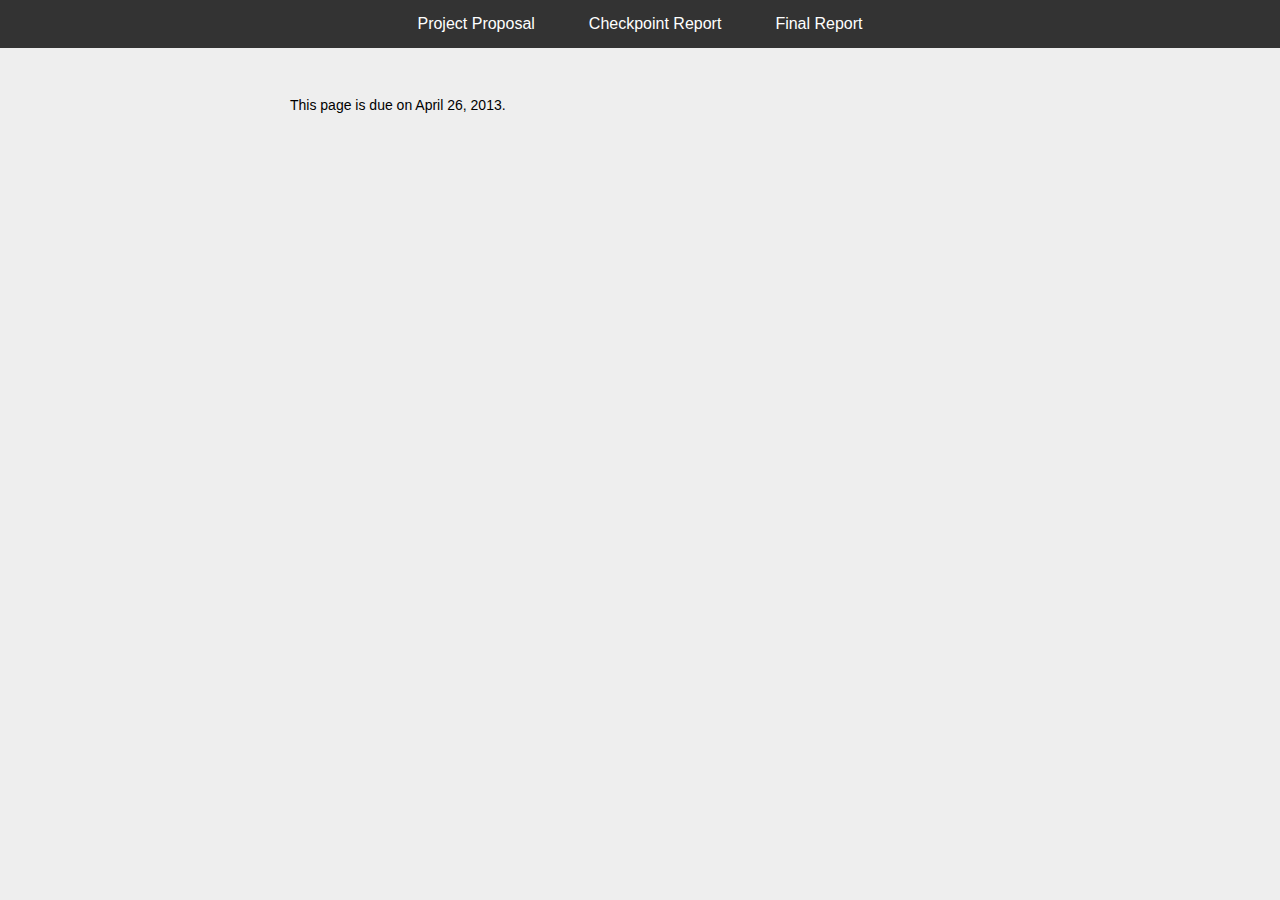
==== checkpoint.html @ 01b89a51 "commiting some images and stuff" ====
<!doctype html>
<html>
<head>
	<title>Checkpoint Report</title>
	<link rel="stylesheet" type="text/css" href="style/reset.css">
	<link rel="stylesheet" type="text/css" href="style/style.css">
</head>
<body>
	<div id="nav">
	<ul>
		<li><a href="index.html">Project Proposal</a></li>
		<li><a href="checkpoint.html">Checkpoint Report</a></li>
		<li><a href="final.html">Final Report</a></li>
	</ul>
</div>
<div id="content">
	<p>This page is due on April 26, 2013.</p>
</div>
</body>
</html>
---- style/style.css ----
body {
	background-color: #eee;
}

#content {
	width: 700px;
	margin: 90px auto 0 auto;
	font: 12px 'Armata','Helvetica Neue', Helvetica, Arial, sans-serif;
}

h1 {
	font: 24px 'Armata', 'Helvetica Neue', Helvetica, Arial, sans-serif;
	margin: 10px 0;
}

h2 {
	font: 18px 'Armata', 'Helvetica Neue', Helvetica, Arial, sans-serif;
	margin: 5px 0;
}

pre {
	font: 14px 'Courier New', 'Courier';
	line-height: 140%;
}

ul {
	list-style: none;
	width: 100%;
	text-align: center;
	background-color: #333;
	position: fixed;
	top: 0;
}

li {
	display: inline-block;
	margin: 15px 25px;
	text-decoration: none;
	color: white;
}

a {
	color: white;
	text-decoration: none;
	font: 16px 'Armata', 'Helvetica Neue', Helvetica, Arial, sans-serif;
}

p {
	font: 14px 'PT Sans', 'Helvetica Neue', Helvetica, Arial, sans-serif;
	padding: 5px 0;
	line-height: 150%;
}

a:hover {
	color: #75BF00;
}

.pictures {
	overflow: auto;
	width: 550px;
	margin: 0 auto;
}

.pictures img {
	width: 225px;
	height: 300px;
	margin: 20px;
}

.pictures img:first-child {
	float: left;
}
.pictures img:last-child {
	float: right;
}
.pictures p {
	text-align: center;
}

#sidenav li:first-child {
	border-top: none;
}

#sidenav li {
	display: block;
	padding: 10px 0;
	margin: 0;
	border-bottom: 1px solid #eee;
	border-top: 1px solid #333;
	text-align: center;
}

#sidenav ul {
	position: fixed;
	top: 90px;
	left: 20px;
	background-color: white;
	width: 200px;
	background-color: #fff;
	border-radius: 6px;
	overflow: hidden;
	border: 1px solid #333;
}

#sidenav a {
	color: #333;
}

#sidenav a:hover {
	color: #75BF00;
}

#scheduleTab {
  width: 680px;
  margin: 15px auto;
}
#scheduleTab .left {
  background: #f0f0f0;
  float: left;
  width: 210px;
  padding: 6px;
  border-right: 1px #333 solid;
}
#scheduleTab .right {
  float: right;
  width: 440px;
  padding: 6px;
}
.week {
  display: block;
  overflow: hidden;
  padding: 10px 0;
}
#scheduleTab > .details {
  padding: 6px;
  border: 0px;
}

#resources ul {
	position: relative;
	width: auto;
	height: auto;
	background-color: transparent;
	text-align: left;
	color: black;
	list-style-type: square;
	list-style: square;
	overflow: inherit;
}

#resources li {
	color: black;
	list-style: square;
	font: 14px 'Helvetica Neue', Helvetica, Arial, sans-serif;
	line-height: 150%;
}

#resources a {
	color: #75BF00;
}

#resources a:hover {
	color: #759F00;
}
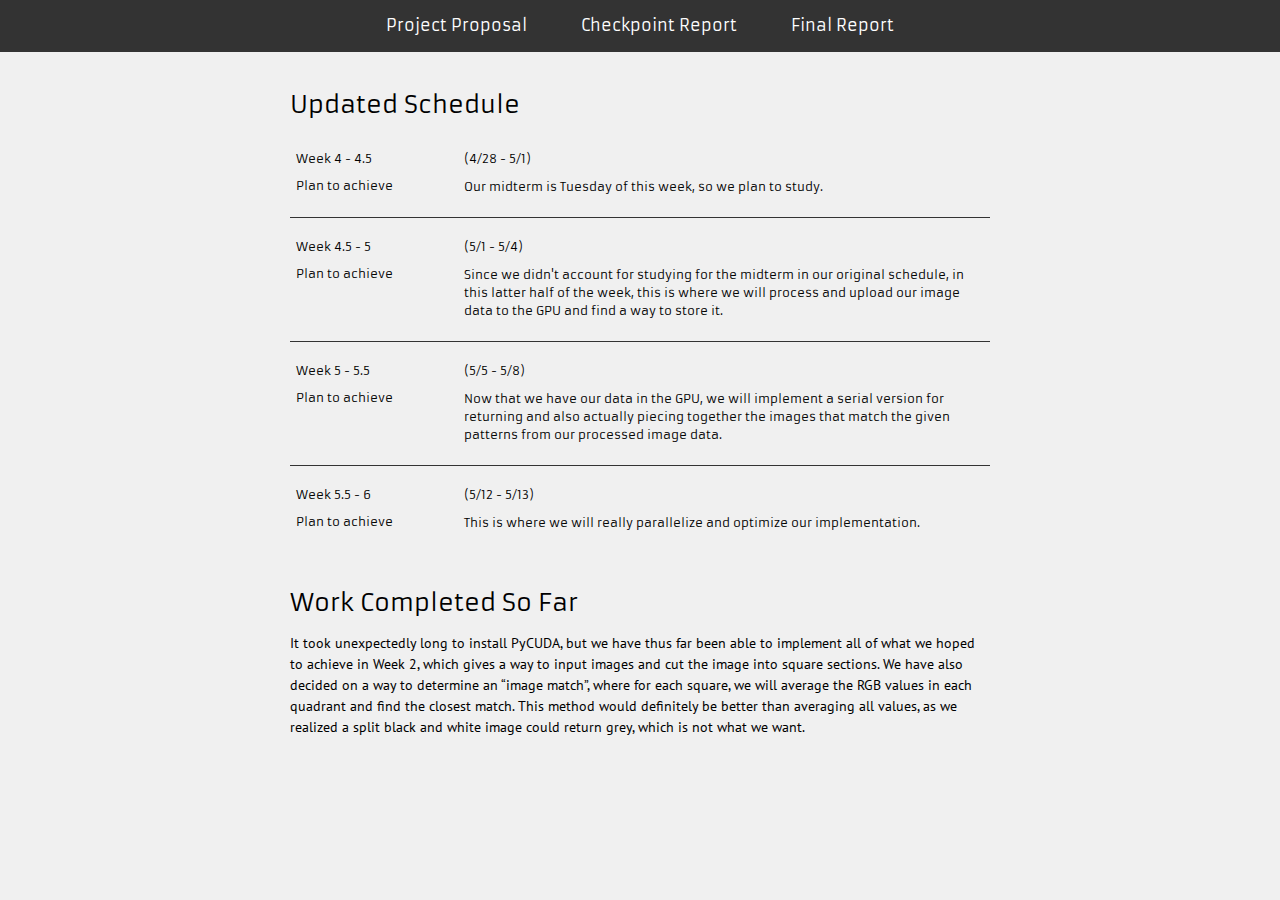
==== commit 8dcf366b: "starting checkpoint shiz" ====
--- a/checkpoint.html
+++ b/checkpoint.html
@@ -4,6 +4,8 @@
 	<title>Checkpoint Report</title>
 	<link rel="stylesheet" type="text/css" href="style/reset.css">
 	<link rel="stylesheet" type="text/css" href="style/style.css">
+  <link href='http://fonts.googleapis.com/css?family=Armata' rel='stylesheet' type='text/css'>
+  <link href='http://fonts.googleapis.com/css?family=PT+Sans' rel='stylesheet' type='text/css'>
 </head>
 <body>
 	<div id="nav">
@@ -14,7 +16,41 @@
 	</ul>
 </div>
 <div id="content">
-	<p>This page is due on April 26, 2013.</p>
+  <div id="summary">
+    <h1>Updated Schedule</h1>
+    <div id="scheduleTab">
+      <div class="week">
+      <div class="left">Week 4 - 4.5</div>
+      <div class="right">(4/28 - 5/1)</div>
+      <div class="left details"><em>Plan to achieve</em></div>
+      <div class="right details">Our midterm is Tuesday of this week, so we plan  to study.</div>
+      </div>
+      <div class="week">
+      <div class="left">Week 4.5 - 5</div>
+      <div class="right">(5/1 - 5/4)</div>
+      <div class="left details"><em>Plan to achieve</em></div>
+      <div class="right details">Since we didn't account for studying for the midterm in our original schedule, in this latter half of the week, this is where we will process and upload our image data to the GPU and find a way to store it.</div>
+      </div>
+      <div class="week">
+      <div class="left">Week 5 - 5.5</div>
+      <div class="right">(5/5 - 5/8)</div>
+      <div class="left details"><em>Plan to achieve</em></div>
+      <div class="right details">Now that we have our data in the GPU, we will implement a serial version for returning and also actually piecing together the images that match the given patterns from our processed image data.</div>
+      </div>
+      <div class="week">
+      <div class="left">Week 5.5 - 6</div>
+      <div class="right">(5/12 - 5/13)</div>
+      <div class="left details"><em>Plan to achieve</em></div>
+      <div class="right details">This is where we will really parallelize and optimize our implementation.</div>
+      </div>
+    </div>
+  </div>
+  
+	<div id="progress">
+    <h1>Work Completed So Far</h1>
+    <p>It took unexpectedly long to install PyCUDA, but we have thus far been able to implement all of what we hoped to achieve in Week 2, which gives a way to input images and cut the image into square sections. We have also decided on a way to determine an &ldquo;image match&rdquo;, where for each square, we will average the RGB values in each quadrant and find the closest match. This method would definitely be better than averaging all values, as we realized a split black and white image could return grey, which is not what we want.</p>
+  </div>
+  <br /><br /><br /><br /><br />
 </div>
 </body>
 </html>--- a/style/style.css
+++ b/style/style.css
@@ -1,5 +1,5 @@
 body {
-	background-color: #eee;
+	background-color: #f0f0f0;
 }
 
 #content {
@@ -18,28 +18,52 @@
 	margin: 5px 0;
 }
 
+#header {
+	font: 28px 'Armata', 'Helvetica Neue', Helvetica, Arial, sans-serif;
+	margin-bottom: 20px;
+}
+.subtitle {
+	font: 18px 'PT Sans', 'Helvetica Neue', Helvetica, Arial, sans-serif;
+	margin-top: 5px;
+}
+
+#goals ul {
+	margin-top: 10px;
+	margin-bottom: 10px;
+}
+
 pre {
 	font: 14px 'Courier New', 'Courier';
 	line-height: 140%;
 }
 
-ul {
+#nav {
+	z-index: 10;
+}
+
+#nav a {
+	z-index: 10;
+}
+
+#nav ul {
 	list-style: none;
 	width: 100%;
 	text-align: center;
 	background-color: #333;
 	position: fixed;
 	top: 0;
-}
-
-li {
+	left: 0;
+	margin-left: 0;
+}
+
+#nav li {
 	display: inline-block;
 	margin: 15px 25px;
 	text-decoration: none;
 	color: white;
 }
 
-a {
+#nav a {
 	color: white;
 	text-decoration: none;
 	font: 16px 'Armata', 'Helvetica Neue', Helvetica, Arial, sans-serif;
@@ -51,8 +75,8 @@
 	line-height: 150%;
 }
 
-a:hover {
-	color: #75BF00;
+#nav a:hover {
+	color: #00BF00;
 }
 
 .pictures {
@@ -77,17 +101,26 @@
 	text-align: center;
 }
 
-#sidenav li:first-child {
+#sidenav a:first-child {
 	border-top: none;
 }
 
-#sidenav li {
+#sidenav a {
 	display: block;
-	padding: 10px 0;
+	padding: 8px 0;
 	margin: 0;
-	border-bottom: 1px solid #eee;
+	border-bottom: 1px solid #ccc;
 	border-top: 1px solid #333;
 	text-align: center;
+	background: rgb(255,255,255); /* Old browsers */
+	background: -moz-linear-gradient(top,  rgba(255,255,255,1) 0%, rgba(246,246,246,1) 47%, rgba(237,237,237,1) 100%); /* FF3.6+ */
+	background: -webkit-gradient(linear, left top, left bottom, color-stop(0%,rgba(255,255,255,1)), color-stop(47%,rgba(246,246,246,1)), color-stop(100%,rgba(237,237,237,1))); /* Chrome,Safari4+ */
+	background: -webkit-linear-gradient(top,  rgba(255,255,255,1) 0%,rgba(246,246,246,1) 47%,rgba(237,237,237,1) 100%); /* Chrome10+,Safari5.1+ */
+	background: -o-linear-gradient(top,  rgba(255,255,255,1) 0%,rgba(246,246,246,1) 47%,rgba(237,237,237,1) 100%); /* Opera 11.10+ */
+	background: -ms-linear-gradient(top,  rgba(255,255,255,1) 0%,rgba(246,246,246,1) 47%,rgba(237,237,237,1) 100%); /* IE10+ */
+	background: linear-gradient(to bottom,  rgba(255,255,255,1) 0%,rgba(246,246,246,1) 47%,rgba(237,237,237,1) 100%); /* W3C */
+	filter: progid:DXImageTransform.Microsoft.gradient( startColorstr='#ffffff', endColorstr='#ededed',GradientType=0 ); /* IE6-9 */
+	font: 15px 'Armata', 'Helvetica Neue', Helvetica, Arial, sans-serif;
 }
 
 #sidenav ul {
@@ -100,6 +133,9 @@
 	border-radius: 6px;
 	overflow: hidden;
 	border: 1px solid #333;
+	-moz-box-shadow: 0 1px 3px 0 #666;
+	-webkit-box-shadow: 0 1px 3px 0 #666;
+	box-shadow: 0 1px 3px 0 #666;
 }
 
 #sidenav a {
@@ -107,37 +143,77 @@
 }
 
 #sidenav a:hover {
-	color: #75BF00;
-}
-
-#scheduleTab {
-  width: 680px;
-  margin: 15px auto;
-}
+	color: #00AF00;
+background: rgb(229,229,229); /* Old browsers */
+background: -moz-linear-gradient(top,  rgba(229,229,229,1) 0%, rgba(246,246,246,1) 36%, rgba(201,201,201,1) 100%); /* FF3.6+ */
+background: -webkit-gradient(linear, left top, left bottom, color-stop(0%,rgba(229,229,229,1)), color-stop(36%,rgba(246,246,246,1)), color-stop(100%,rgba(201,201,201,1))); /* Chrome,Safari4+ */
+background: -webkit-linear-gradient(top,  rgba(229,229,229,1) 0%,rgba(246,246,246,1) 36%,rgba(201,201,201,1) 100%); /* Chrome10+,Safari5.1+ */
+background: -o-linear-gradient(top,  rgba(229,229,229,1) 0%,rgba(246,246,246,1) 36%,rgba(201,201,201,1) 100%); /* Opera 11.10+ */
+background: -ms-linear-gradient(top,  rgba(229,229,229,1) 0%,rgba(246,246,246,1) 36%,rgba(201,201,201,1) 100%); /* IE10+ */
+background: linear-gradient(to bottom,  rgba(229,229,229,1) 0%,rgba(246,246,246,1) 36%,rgba(201,201,201,1) 100%); /* W3C */
+filter: progid:DXImageTransform.Microsoft.gradient( startColorstr='#e5e5e5', endColorstr='#c9c9c9',GradientType=0 ); /* IE6-9 */
+	overflow: hidden;
+}
+
+#sidenav a:first-child:active {
+	border-top-left-radius: 6px;
+	border-top-right-radius: 6px;
+}
+#sidenav a:first-child:hover {
+	border-top-left-radius: 6px;
+	border-top-right-radius: 6px;
+}
+#sidenav a:first-child:visited {
+	border-top-left-radius: 6px;
+	border-top-right-radius: 6px;
+}
+#sidenav a:first-child:link {
+	border-top-left-radius: 6px;
+	border-top-right-radius: 6px;
+}
+#sidenav a:last-child:hover {
+	border-bottom-right-radius: 6px;
+	border-bottom-left-radius: 6px;
+}
+#sidenav a:last-child:visited {
+	border-bottom-right-radius: 6px;
+	border-bottom-left-radius: 6px;
+}
+#sidenav a:last-child:link {
+	border-bottom-right-radius: 6px;
+	border-bottom-left-radius: 6px;
+}
+
 #scheduleTab .left {
   background: #f0f0f0;
   float: left;
-  width: 210px;
+  width: 150px;
   padding: 6px;
-  border-right: 1px #333 solid;
 }
 #scheduleTab .right {
   float: right;
-  width: 440px;
+  width: 520px;
   padding: 6px;
 }
 .week {
   display: block;
   overflow: hidden;
-  padding: 10px 0;
+  padding: 15px 0;
+  border-bottom: 1px #333 solid;
+}
+.week:last-child {
+  border: none;
+  padding-bottom: 40px;
 }
 #scheduleTab > .details {
   padding: 6px;
   border: 0px;
 }
-
-#resources ul {
-	position: relative;
+.right.details {
+	line-height: 150%;
+}
+
+ul {
 	width: auto;
 	height: auto;
 	background-color: transparent;
@@ -145,21 +221,29 @@
 	color: black;
 	list-style-type: square;
 	list-style: square;
-	overflow: inherit;
-}
-
-#resources li {
+	margin-left: 20px;
+	z-index: 0;
+}
+
+li {
 	color: black;
+	font: 14px 'PT Sans', 'Helvetica Neue', Helvetica, Arial, sans-serif;
+	line-height: 150%;
+	margin: 5px 0;
+	list-style-type: square;
 	list-style: square;
-	font: 14px 'Helvetica Neue', Helvetica, Arial, sans-serif;
-	line-height: 150%;
-}
-
-#resources a {
-	color: #75BF00;
-}
-
-#resources a:hover {
-	color: #759F00;
-}
-
+	display: list-item;
+	z-index: 0;
+}
+
+a {
+	color: #009F00;
+	font: 14px 'PT Sans', 'Helvetica Neue', Helvetica, Arial, sans-serif;
+	text-decoration: none;
+	z-index: 0;
+}
+
+ul a:hover {
+	color: #00BF00;
+}
+
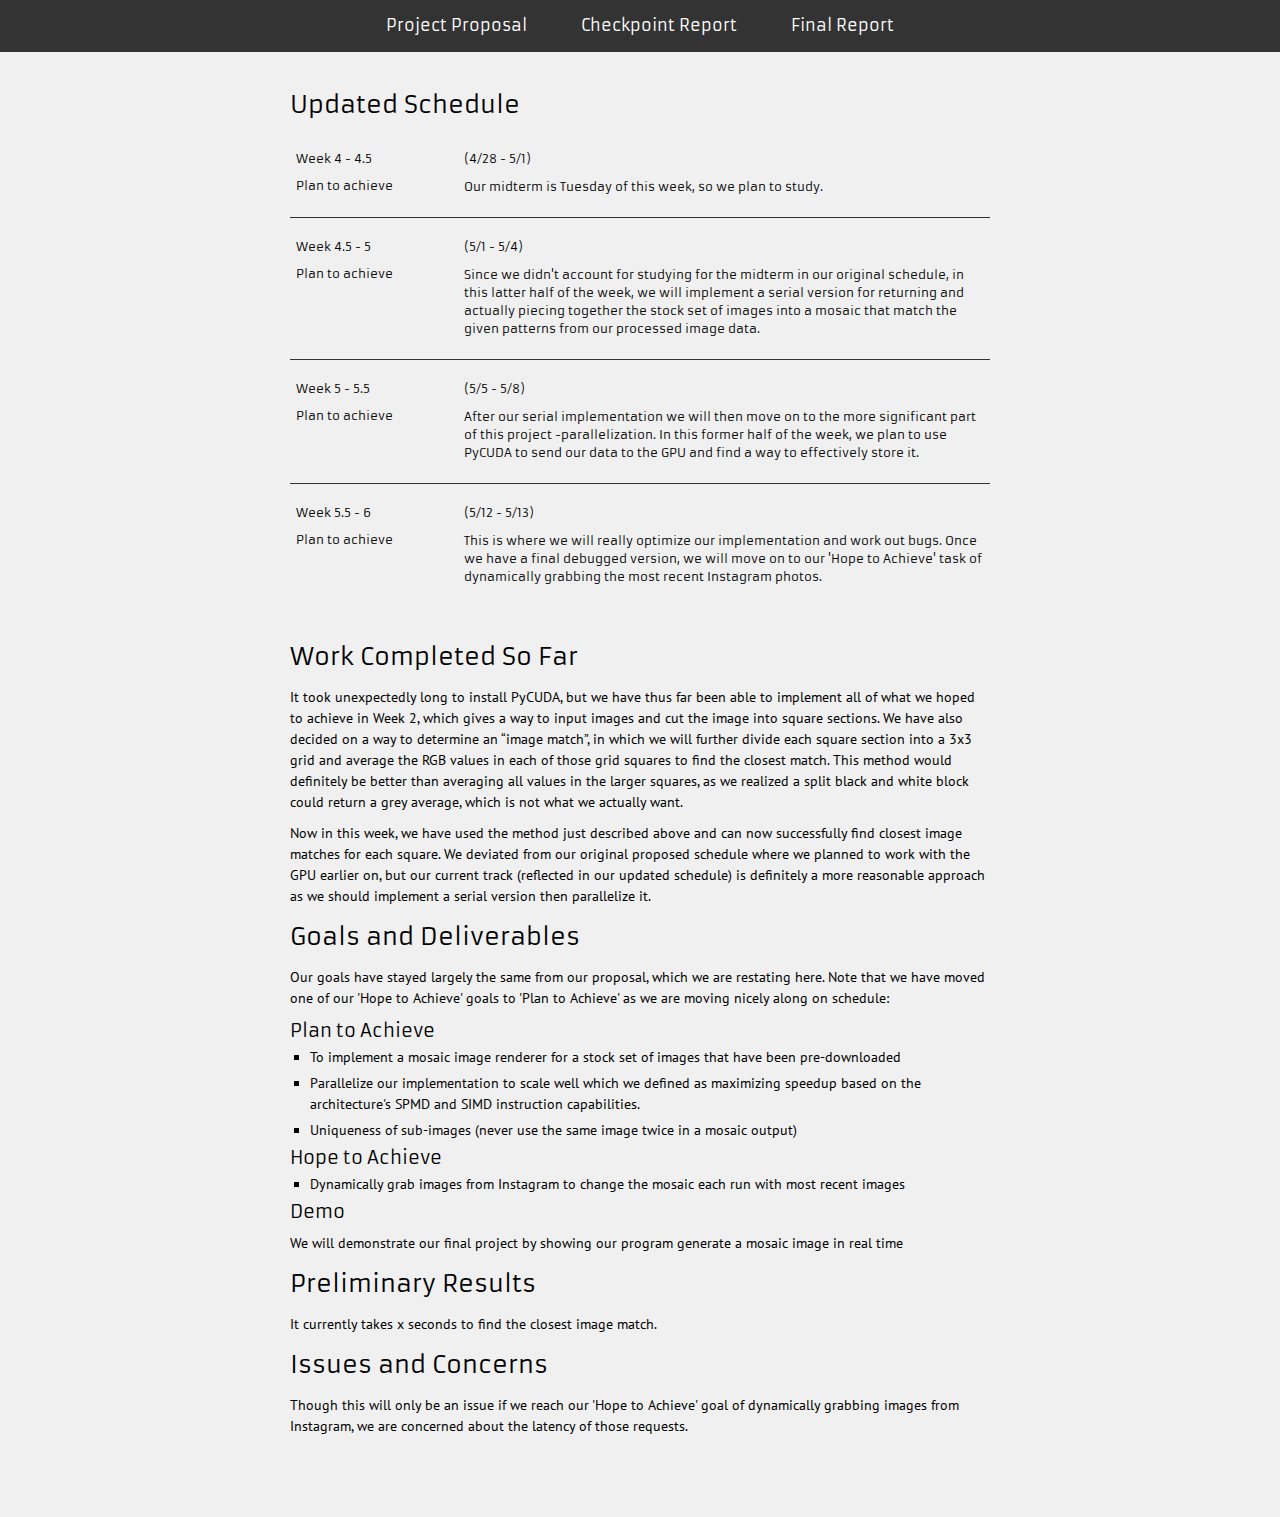
==== commit d39a6ef5: "yo tyler, how many seconds? update prelim results plz" ====
--- a/checkpoint.html
+++ b/checkpoint.html
@@ -29,28 +29,54 @@
       <div class="left">Week 4.5 - 5</div>
       <div class="right">(5/1 - 5/4)</div>
       <div class="left details"><em>Plan to achieve</em></div>
-      <div class="right details">Since we didn't account for studying for the midterm in our original schedule, in this latter half of the week, this is where we will process and upload our image data to the GPU and find a way to store it.</div>
+      <div class="right details">Since we didn't account for studying for the midterm in our original schedule, in this latter half of the week, we will implement a serial version for returning and actually piecing together the stock set of images into a mosaic that match the given patterns from our processed image data.</div>
       </div>
       <div class="week">
       <div class="left">Week 5 - 5.5</div>
       <div class="right">(5/5 - 5/8)</div>
       <div class="left details"><em>Plan to achieve</em></div>
-      <div class="right details">Now that we have our data in the GPU, we will implement a serial version for returning and also actually piecing together the images that match the given patterns from our processed image data.</div>
+      <div class="right details">After our serial implementation we will then move on to the more significant part of this project -parallelization. In this former half of the week, we plan to use PyCUDA to send our data to the GPU and find a way to effectively store it.</div>
       </div>
       <div class="week">
       <div class="left">Week 5.5 - 6</div>
       <div class="right">(5/12 - 5/13)</div>
       <div class="left details"><em>Plan to achieve</em></div>
-      <div class="right details">This is where we will really parallelize and optimize our implementation.</div>
+      <div class="right details">This is where we will really optimize our implementation and work out bugs. Once we have a final debugged version, we will move on to our 'Hope to Achieve' task of dynamically grabbing the most recent Instagram photos.</div>
       </div>
     </div>
   </div>
   
 	<div id="progress">
     <h1>Work Completed So Far</h1>
-    <p>It took unexpectedly long to install PyCUDA, but we have thus far been able to implement all of what we hoped to achieve in Week 2, which gives a way to input images and cut the image into square sections. We have also decided on a way to determine an &ldquo;image match&rdquo;, where for each square, we will average the RGB values in each quadrant and find the closest match. This method would definitely be better than averaging all values, as we realized a split black and white image could return grey, which is not what we want.</p>
+    <p>It took unexpectedly long to install PyCUDA, but we have thus far been able to implement all of what we hoped to achieve in Week 2, which gives a way to input images and cut the image into square sections. We have also decided on a way to determine an &ldquo;image match&rdquo;, in which we will further divide each square section into a 3x3 grid and average the RGB values in each of those grid squares to find the closest match. This method would definitely be better than averaging all values in the larger squares, as we realized a split black and white block could return a grey average, which is not what we actually want.</p>
+    <p>Now in this week, we have used the method just described above and can now successfully find closest image matches for each square. We deviated from our original proposed schedule where we planned to work with the GPU earlier on, but our current track (reflected in our updated schedule) is definitely a more reasonable approach as we should implement a serial version <i>then</i> parallelize it.</p>
+  </div>
+
+  <div id="newgoals">
+    <h1>Goals and Deliverables</h1>
+		<p>Our goals have stayed largely the same from our proposal, which we are restating here. Note that we have moved one of our 'Hope to Achieve' goals to 'Plan to Achieve' as we are moving nicely along on schedule:</p>
+		<h2>Plan to Achieve</h2>
+		<ul>
+			<li>To implement a mosaic image renderer for a stock set of images that have been pre-downloaded</li>
+			<li>Parallelize our implementation to scale well which we defined as maximizing speedup based on the architecture's SPMD and SIMD instruction capabilities.
+			<li>Uniqueness of sub-images (never use the same image twice in a mosaic output)</li>
+		</ul>
+		<h2>Hope to Achieve</h2>
+		<ul>
+			<li>Dynamically grab images from Instagram to change the mosaic each run with most recent images</li>
+		</ul>
+		<h2>Demo</h2>
+		<p>We will demonstrate our final project by showing our program generate a mosaic image in real time</p>
+  </div>
+  <div id="preliminaryresults">
+    <h1>Preliminary Results</h1>
+    <p>It currently takes <b>x seconds</b> to find the closest image match.</p>
+  </div>
+  <div id="concerns">
+    <h1>Issues and Concerns</h1>
+    <p>Though this will only be an issue if we reach our 'Hope to Achieve' goal of dynamically grabbing images from Instagram, we are concerned about the latency of those requests.</p>
   </div>
   <br /><br /><br /><br /><br />
 </div>
 </body>
-</html>+</html>
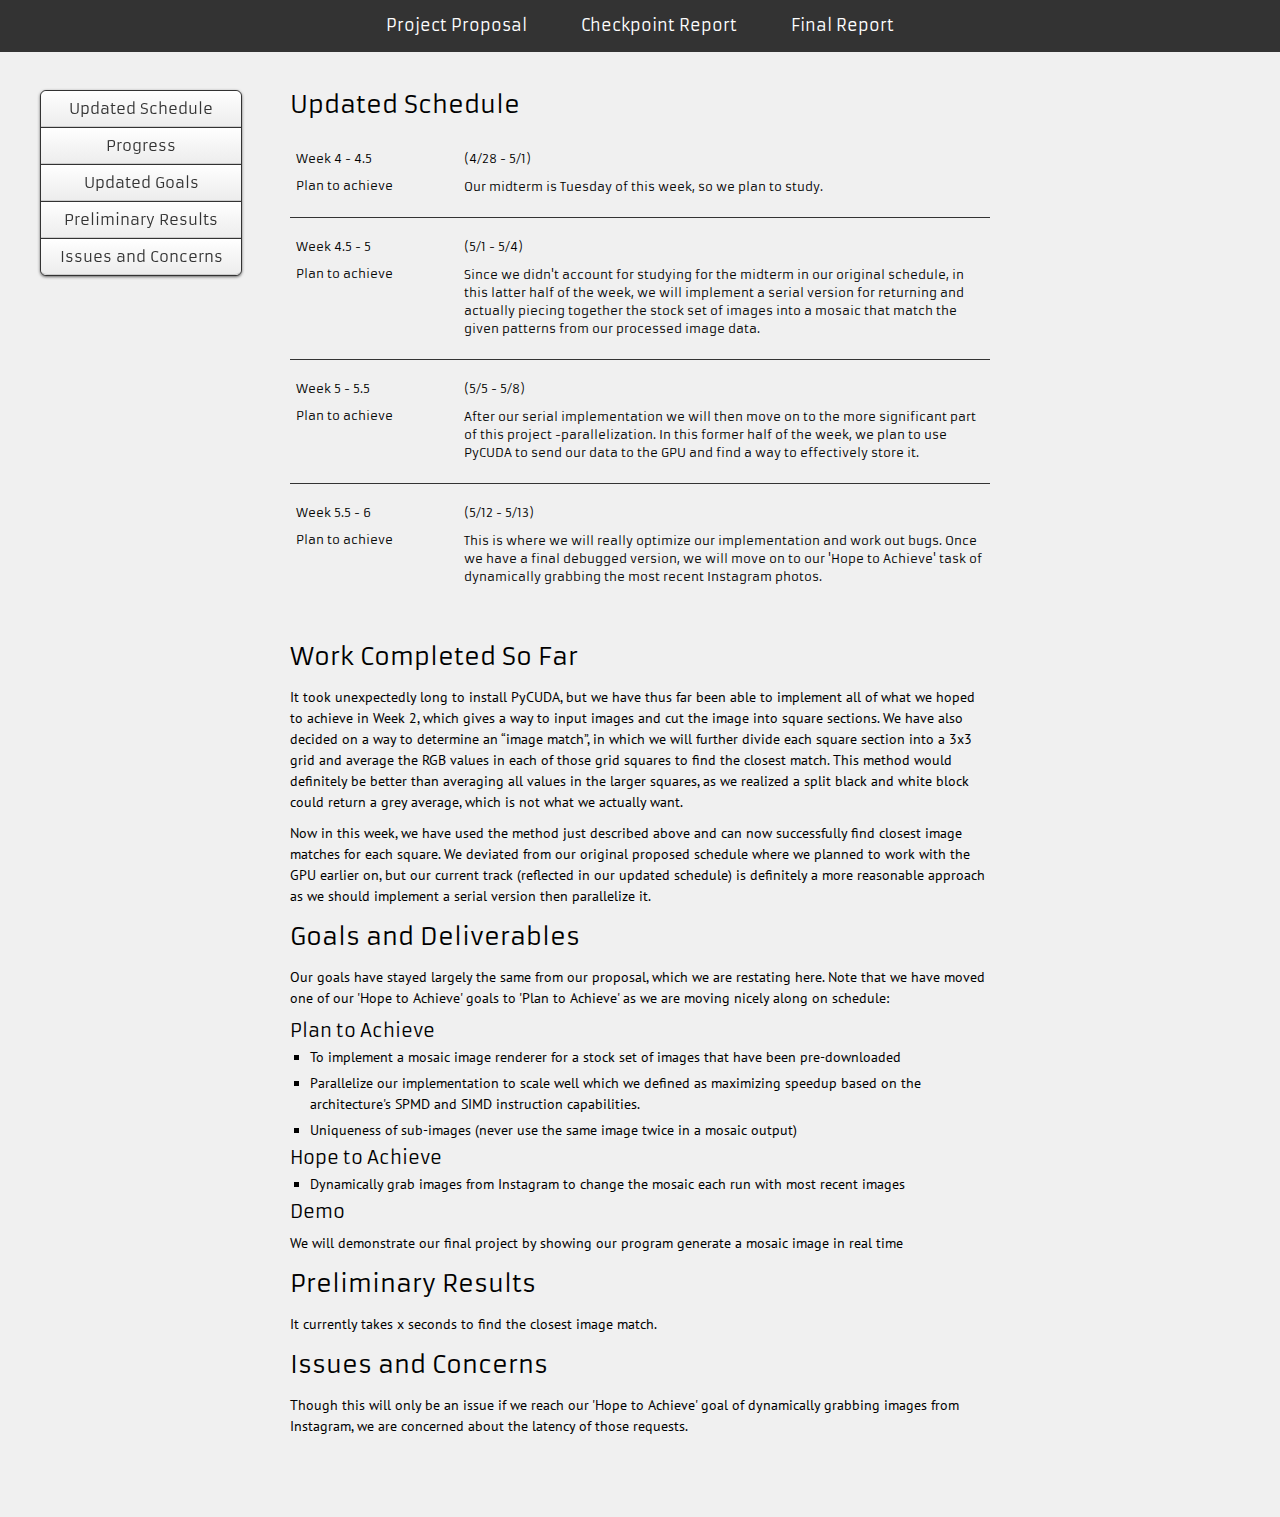
==== commit ce18ee3e: "sidenav for checkpoint" ====
--- a/checkpoint.html
+++ b/checkpoint.html
@@ -13,6 +13,15 @@
 		<li><a href="index.html">Project Proposal</a></li>
 		<li><a href="checkpoint.html">Checkpoint Report</a></li>
 		<li><a href="final.html">Final Report</a></li>
+	</ul>
+</div>
+<div id="sidenav">
+	<ul>
+		<a href="#summary">Updated Schedule</a>
+		<a href="#progress">Progress</a>
+		<a href="#newgoals">Updated Goals</a>
+		<a href="#preliminaryresults">Preliminary Results</a>
+		<a href="#concerns">Issues and Concerns</a>
 	</ul>
 </div>
 <div id="content">
@@ -78,5 +87,7 @@
   </div>
   <br /><br /><br /><br /><br />
 </div>
+<script type="text/javascript" src="js/jquery-1.9.0.js"></script>
+<script type="text/javascript" src="js/animate.js"></script>
 </body>
 </html>
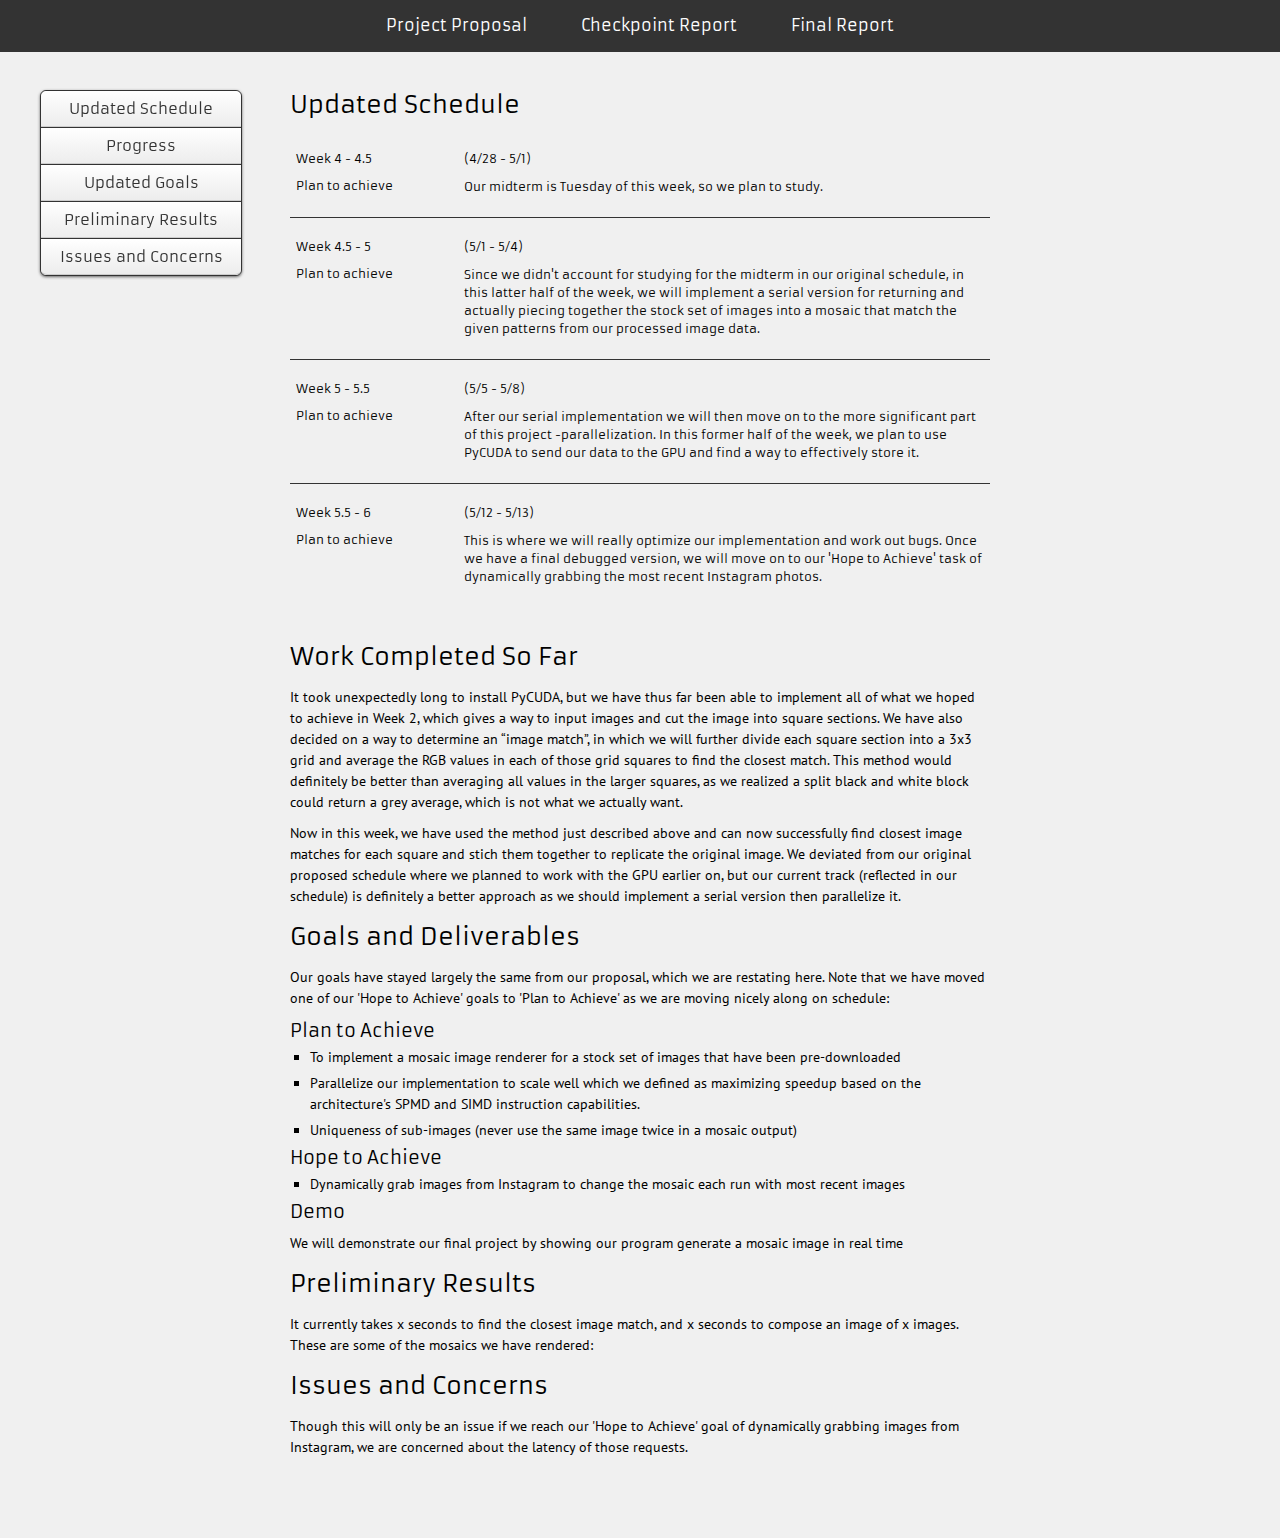
==== commit d0d2804c: "not paying attention" ====
--- a/checkpoint.html
+++ b/checkpoint.html
@@ -58,7 +58,7 @@
 	<div id="progress">
     <h1>Work Completed So Far</h1>
     <p>It took unexpectedly long to install PyCUDA, but we have thus far been able to implement all of what we hoped to achieve in Week 2, which gives a way to input images and cut the image into square sections. We have also decided on a way to determine an &ldquo;image match&rdquo;, in which we will further divide each square section into a 3x3 grid and average the RGB values in each of those grid squares to find the closest match. This method would definitely be better than averaging all values in the larger squares, as we realized a split black and white block could return a grey average, which is not what we actually want.</p>
-    <p>Now in this week, we have used the method just described above and can now successfully find closest image matches for each square. We deviated from our original proposed schedule where we planned to work with the GPU earlier on, but our current track (reflected in our updated schedule) is definitely a more reasonable approach as we should implement a serial version <i>then</i> parallelize it.</p>
+    <p>Now in this week, we have used the method just described above and can now successfully find closest image matches for each square and stich them together to replicate the original image. We deviated from our original proposed schedule where we planned to work with the GPU earlier on, but our current track (reflected in our schedule) is definitely a better approach as we should implement a serial version <i>then</i> parallelize it.</p>
   </div>
 
   <div id="newgoals">
@@ -79,7 +79,7 @@
   </div>
   <div id="preliminaryresults">
     <h1>Preliminary Results</h1>
-    <p>It currently takes <b>x seconds</b> to find the closest image match.</p>
+    <p>It currently takes <b>x seconds</b> to find the closest image match, and <b>x seconds</b> to compose an image of <b>x images</b>. These are some of the mosaics we have rendered:</p>
   </div>
   <div id="concerns">
     <h1>Issues and Concerns</h1>
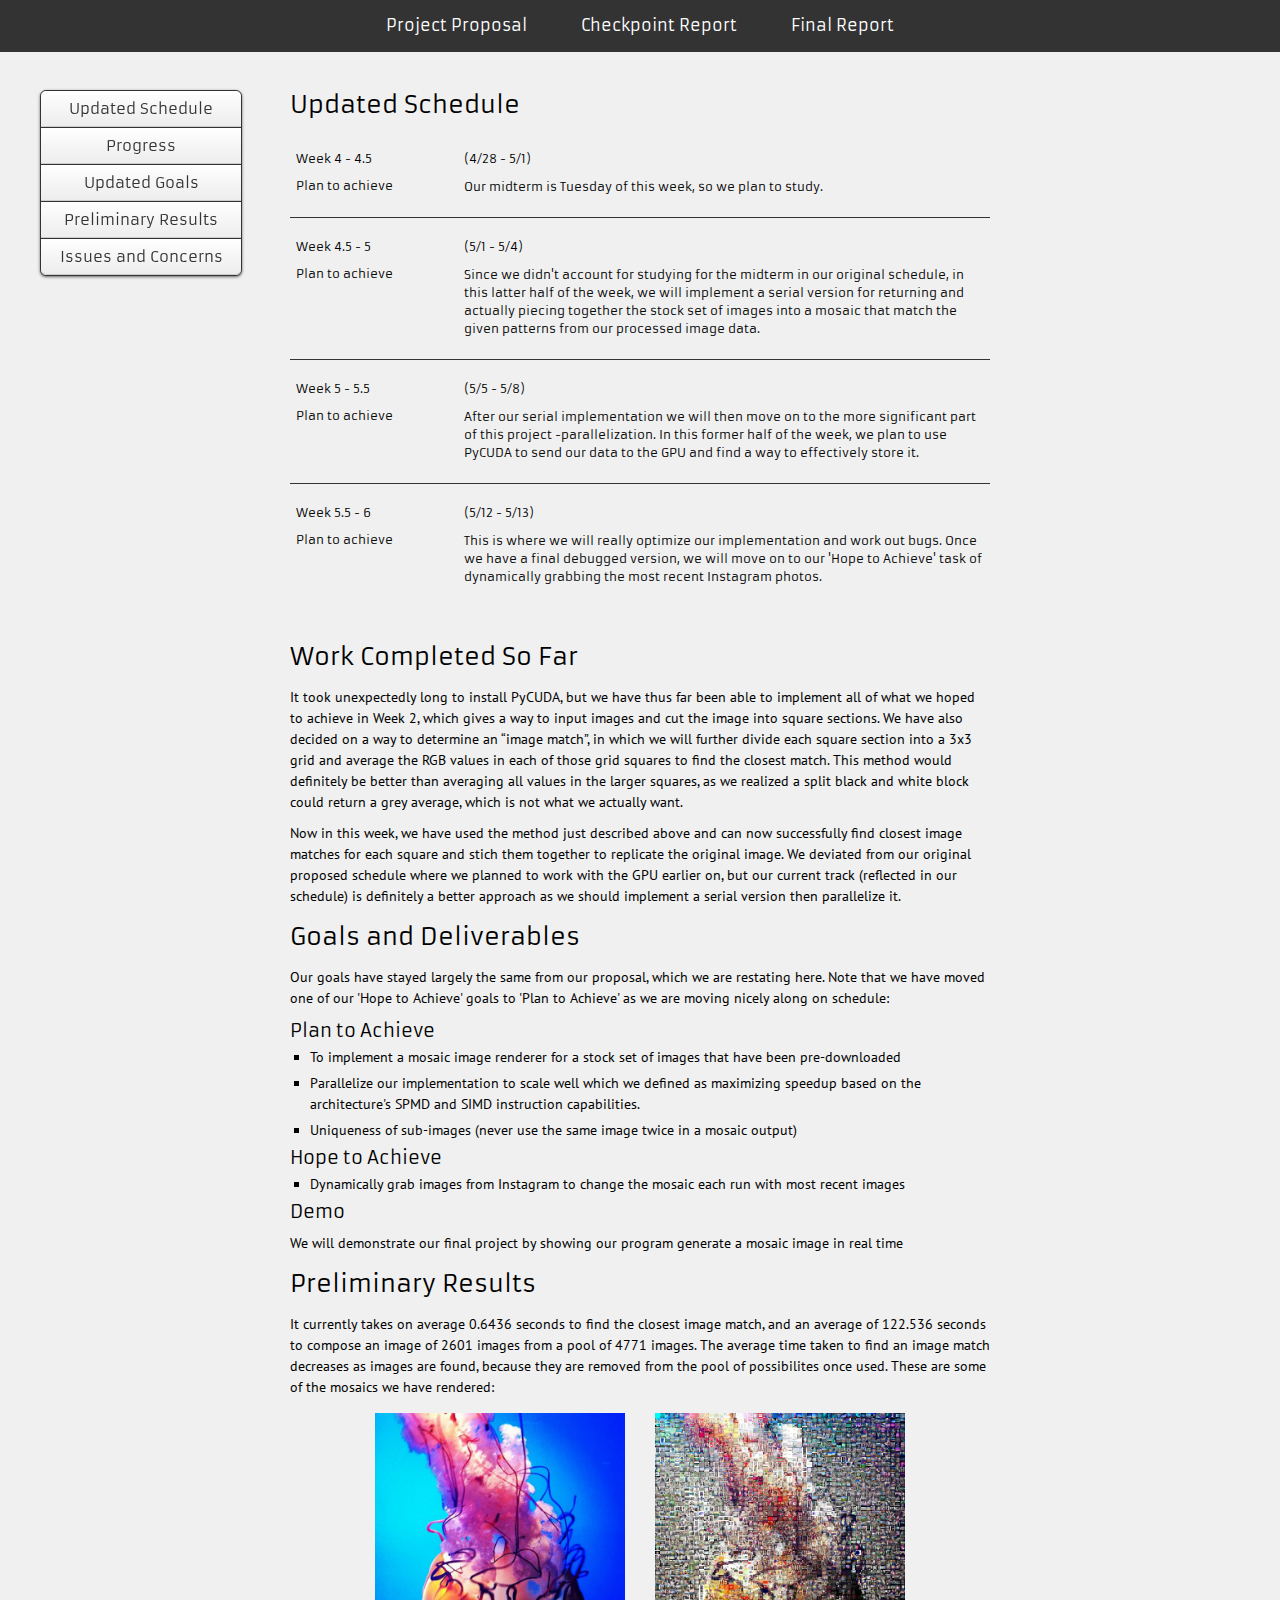
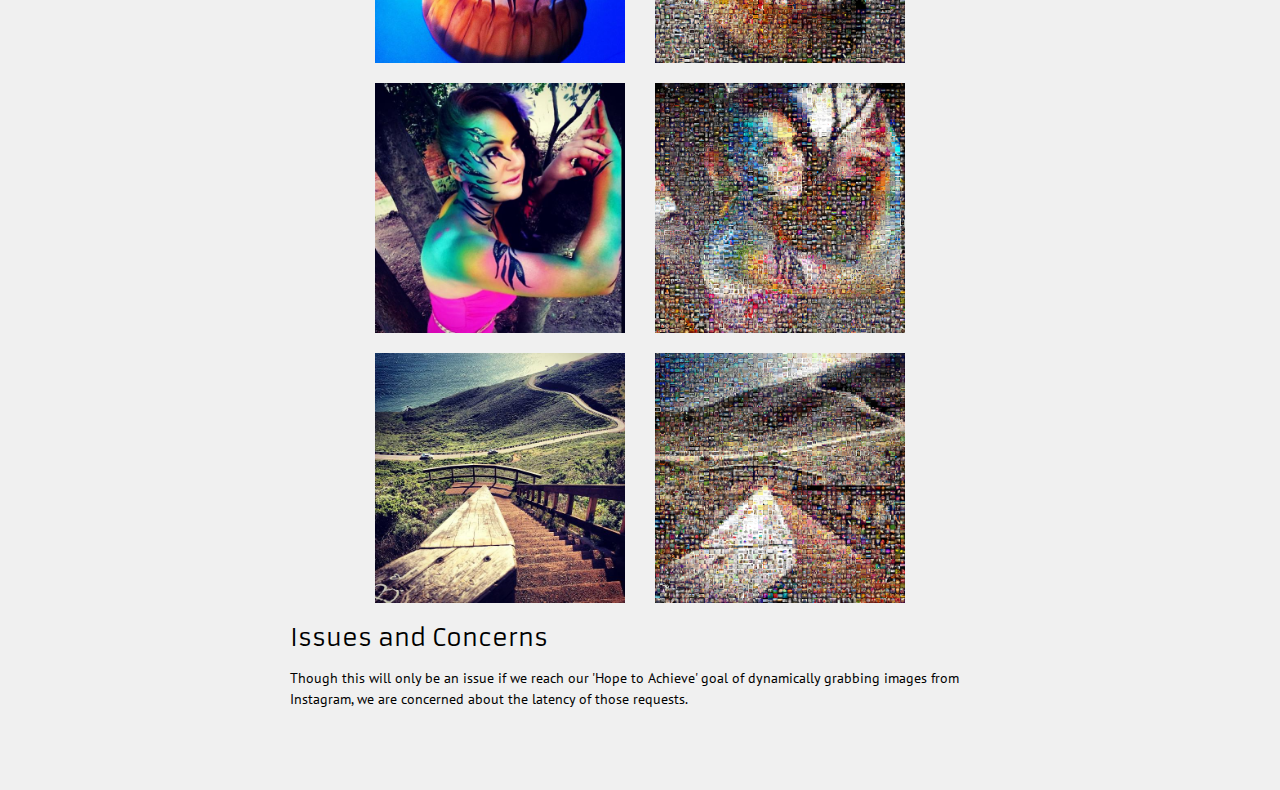
==== commit 1cd39be7: "adding a lot of moasic images" ====
--- a/checkpoint.html
+++ b/checkpoint.html
@@ -79,8 +79,21 @@
   </div>
   <div id="preliminaryresults">
     <h1>Preliminary Results</h1>
-    <p>It currently takes <b>x seconds</b> to find the closest image match, and <b>x seconds</b> to compose an image of <b>x images</b>. These are some of the mosaics we have rendered:</p>
+    <p>It currently takes on average <b>0.6436 seconds</b> to find the closest image match, and an average of <b>122.536 seconds</b> to compose an image of <b>2601 images</b> from a pool of <b>4771 images</b>. The average time taken to find an image match decreases as images are found, because they are removed from the pool of possibilites once used. These are some of the mosaics we have rendered:</p>
   </div>
+  <div class="checkpoint pictures">
+    <img src="jellyfish.jpg" alt="jellyfish" />
+    <img src="jellyfish_mosaic_unique.jpg" alt="jellyfishmosaic" />
+  </div>
+  <div class="checkpoint pictures">
+    <img src="girl.jpg" alt="girl" />
+    <img src="girl_mosaic_unique.jpg" alt="girlmosaic" />
+  </div>
+  <div class="checkpoint pictures">
+    <img src="shore.jpg" alt="shore" />
+    <img src="shore_mosaic_unique.jpg" alt="shoremosaic" />
+  </div>
+
   <div id="concerns">
     <h1>Issues and Concerns</h1>
     <p>Though this will only be an issue if we reach our 'Hope to Achieve' goal of dynamically grabbing images from Instagram, we are concerned about the latency of those requests.</p>
--- a/style/style.css
+++ b/style/style.css
@@ -89,6 +89,12 @@
 	width: 225px;
 	height: 300px;
 	margin: 20px;
+}
+
+.checkpoint img {
+	width: 250px;
+	height: 250px;
+	margin: 10px;
 }
 
 .pictures img:first-child {
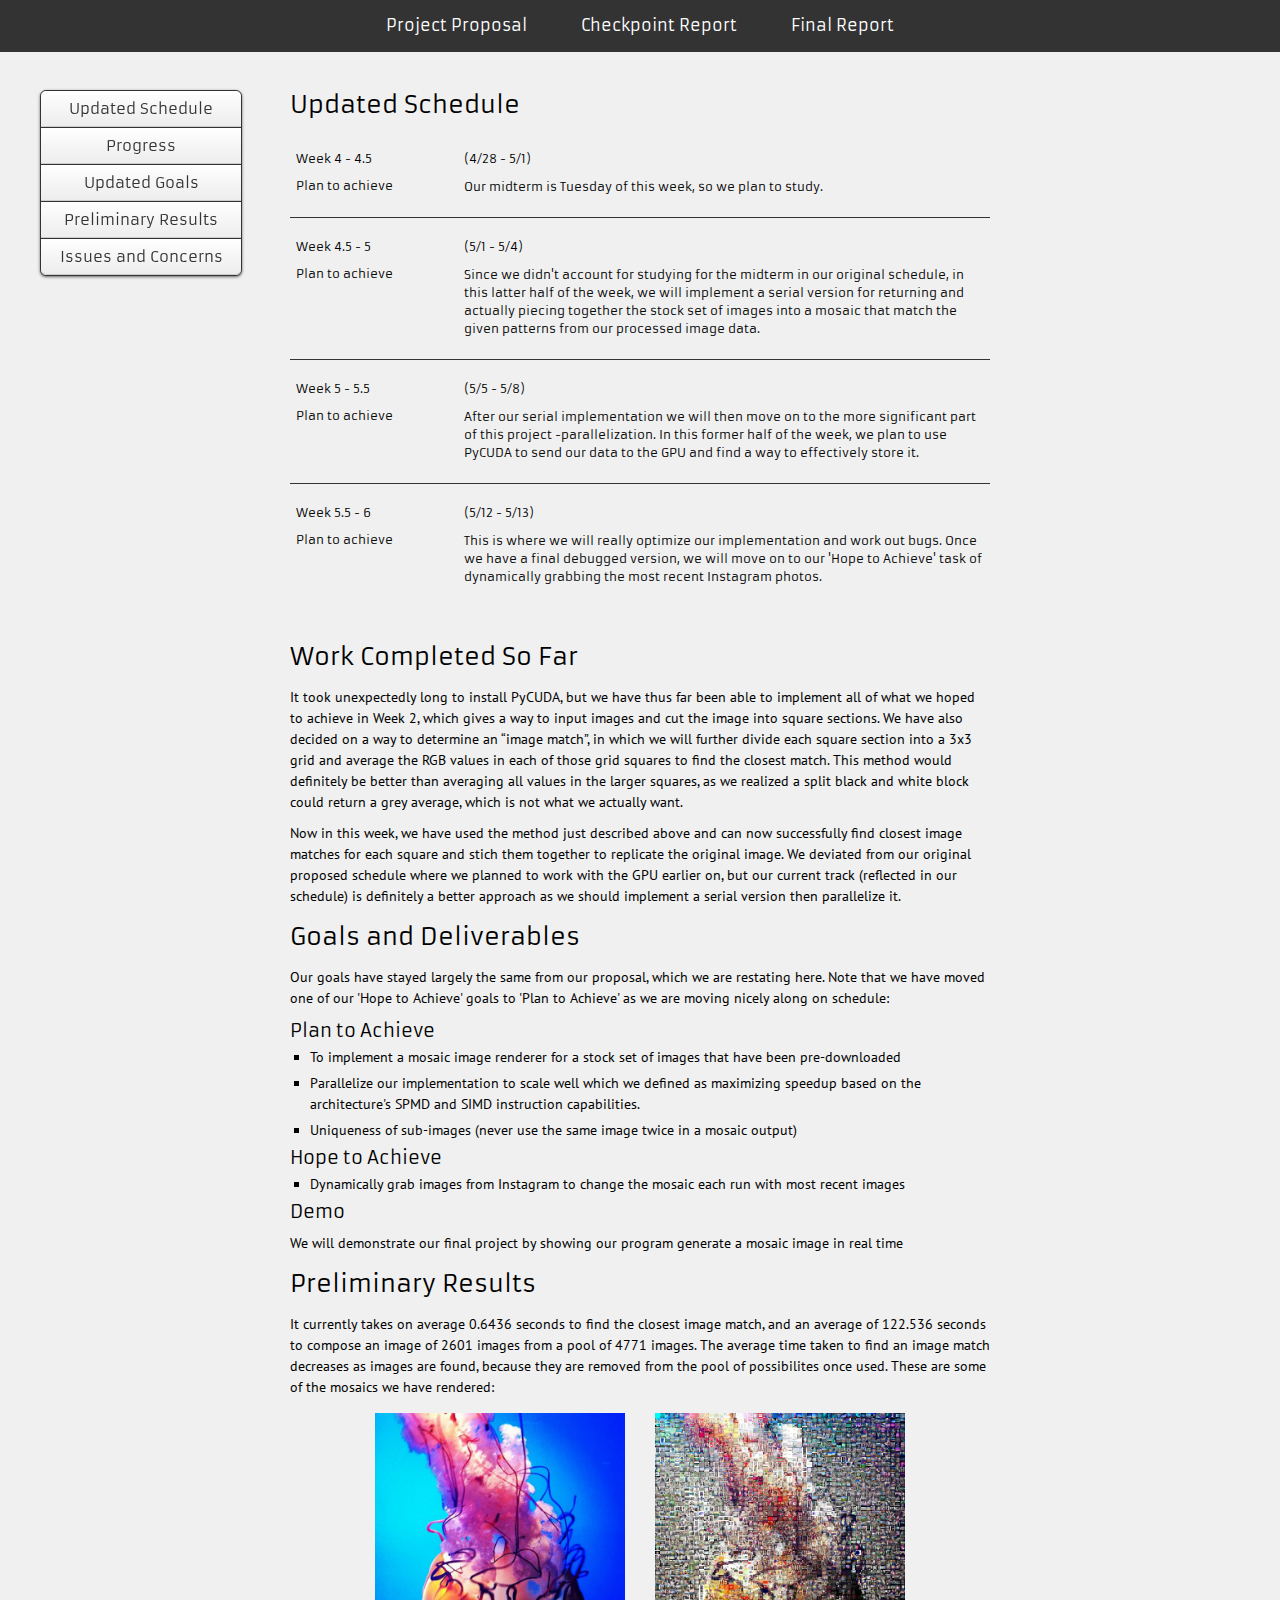
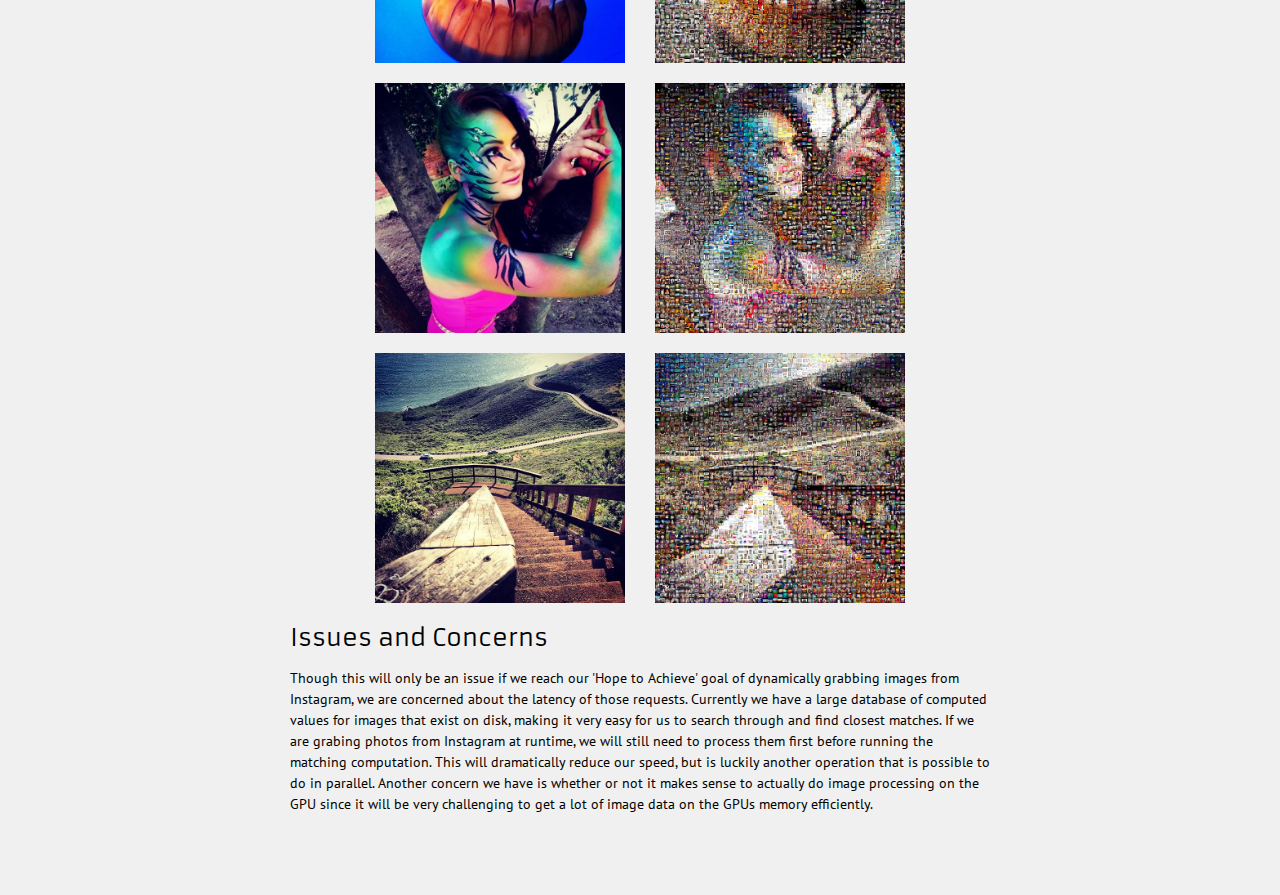
==== commit 8aed9823: "contenty thingies" ====
--- a/checkpoint.html
+++ b/checkpoint.html
@@ -96,7 +96,7 @@
 
   <div id="concerns">
     <h1>Issues and Concerns</h1>
-    <p>Though this will only be an issue if we reach our 'Hope to Achieve' goal of dynamically grabbing images from Instagram, we are concerned about the latency of those requests.</p>
+    <p>Though this will only be an issue if we reach our 'Hope to Achieve' goal of dynamically grabbing images from Instagram, we are concerned about the latency of those requests. Currently we have a large database of computed values for images that exist on disk, making it very easy for us to search through and find closest matches. If we are grabing photos from Instagram at runtime, we will still need to process them first before running the matching computation. This will dramatically reduce our speed, but is luckily another operation that is possible to do in parallel. Another concern we have is whether or not it makes sense to actually do image processing on the GPU since it will be very challenging to get a lot of image data on the GPUs memory efficiently.</p>
   </div>
   <br /><br /><br /><br /><br />
 </div>
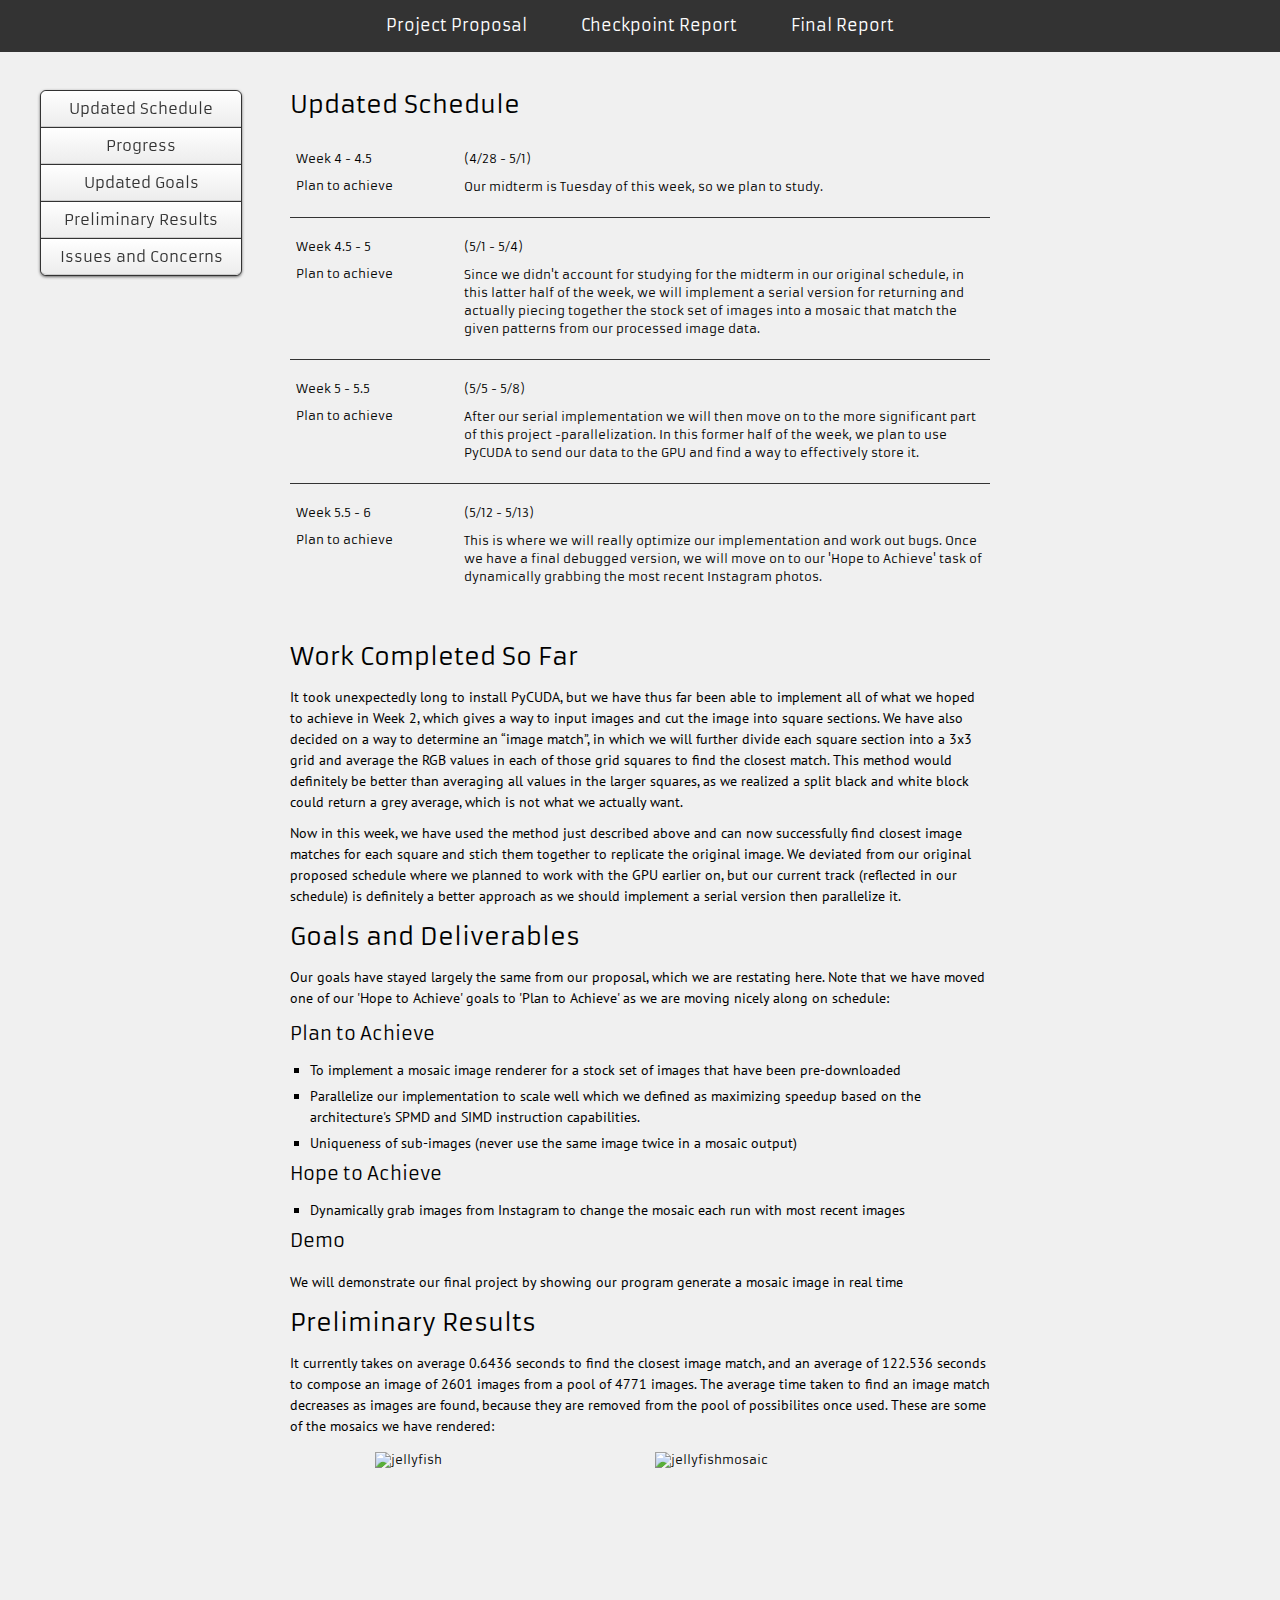
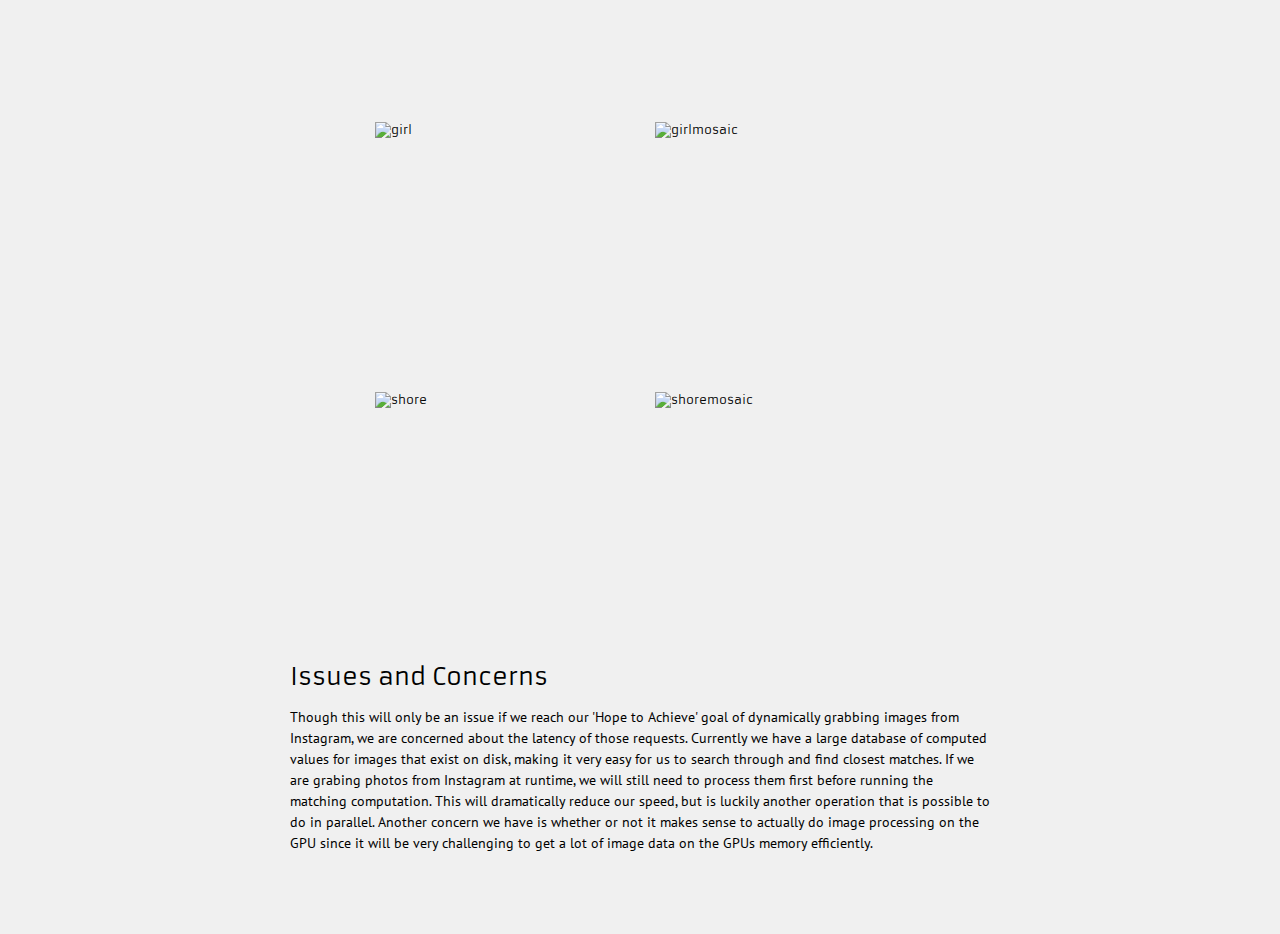
==== commit ee49c7db: "updating html files" ====
--- a/checkpoint.html
+++ b/checkpoint.html
@@ -10,7 +10,7 @@
 <body>
 	<div id="nav">
 	<ul>
-		<li><a href="index.html">Project Proposal</a></li>
+		<li><a href="proposal.html">Project Proposal</a></li>
 		<li><a href="checkpoint.html">Checkpoint Report</a></li>
 		<li><a href="final.html">Final Report</a></li>
 	</ul>
@@ -82,16 +82,16 @@
     <p>It currently takes on average <b>0.6436 seconds</b> to find the closest image match, and an average of <b>122.536 seconds</b> to compose an image of <b>2601 images</b> from a pool of <b>4771 images</b>. The average time taken to find an image match decreases as images are found, because they are removed from the pool of possibilites once used. These are some of the mosaics we have rendered:</p>
   </div>
   <div class="checkpoint pictures">
-    <img src="jellyfish.jpg" alt="jellyfish" />
-    <img src="jellyfish_mosaic_unique.jpg" alt="jellyfishmosaic" />
+    <img src="img/jellyfish.jpg" alt="jellyfish" />
+    <img src="img/jellyfish_mosaic_unique.jpg" alt="jellyfishmosaic" />
   </div>
   <div class="checkpoint pictures">
-    <img src="girl.jpg" alt="girl" />
-    <img src="girl_mosaic_unique.jpg" alt="girlmosaic" />
+    <img src="img/girl.jpg" alt="girl" />
+    <img src="img/girl_mosaic_unique.jpg" alt="girlmosaic" />
   </div>
   <div class="checkpoint pictures">
-    <img src="shore.jpg" alt="shore" />
-    <img src="shore_mosaic_unique.jpg" alt="shoremosaic" />
+    <img src="img/shore.jpg" alt="shore" />
+    <img src="img/shore_mosaic_unique.jpg" alt="shoremosaic" />
   </div>
 
   <div id="concerns">
--- a/style/style.css
+++ b/style/style.css
@@ -3,7 +3,8 @@
 }
 
 #content {
-	width: 700px;
+	width: 65%;
+  max-width: 700px;
 	margin: 90px auto 0 auto;
 	font: 12px 'Armata','Helvetica Neue', Helvetica, Arial, sans-serif;
 }
@@ -15,7 +16,7 @@
 
 h2 {
 	font: 18px 'Armata', 'Helvetica Neue', Helvetica, Arial, sans-serif;
-	margin: 5px 0;
+	margin: 8px 0 15px;
 }
 
 #header {
@@ -35,6 +36,9 @@
 pre {
 	font: 14px 'Courier New', 'Courier';
 	line-height: 140%;
+}
+code {
+  font: 14px 'Courier New', 'Courier';
 }
 
 #nav {
